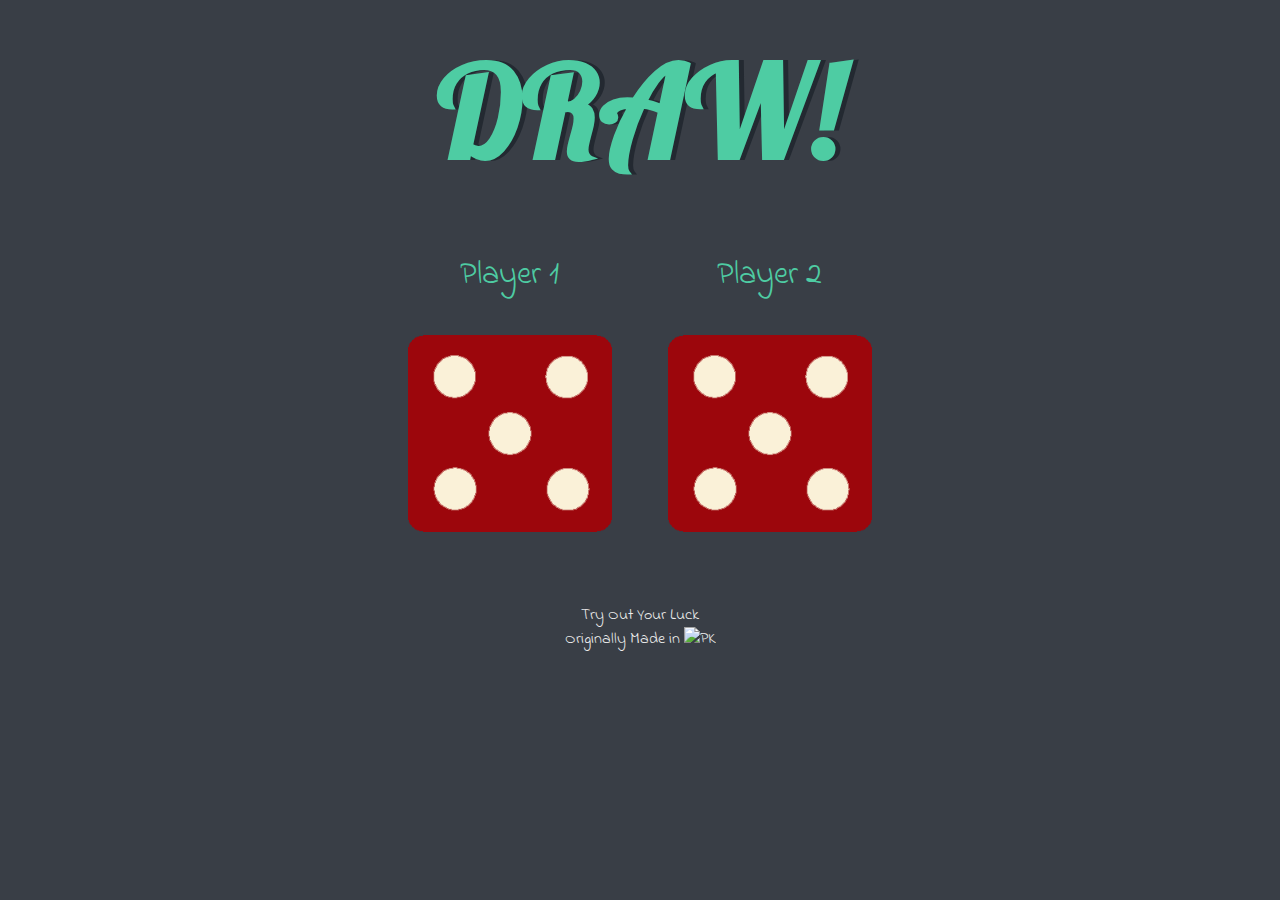
==== Portfolio/Dicee/index.html @ a92daf43 "Add files via upload" ====
<!DOCTYPE html>
<html lang="en" dir="ltr">

<head>
  <meta charset="utf-8">
  <title>Dicee</title>
  <link rel="stylesheet" href="styles.css">
  <link href="https://fonts.googleapis.com/css?family=Indie+Flower|Lobster" rel="stylesheet">

</head>

<body>

  <div class="container">
    <h1>Refresh Me</h1>

    <div class="dice">
      <p>Player 1</p>
      <img class="img1 custom-img" src="images/dice6.png">
    </div>

    <div class="dice">
      <p>Player 2</p>
      <img class="img2 custom-img" src="images/dice6.png">
    </div>

  </div>
  <script src="index.js" charset="utf-8"></script>

</body>

<footer>

  Try Out Your Luck
  <br>
  Originally Made in <img src="images/Flag.png" alt="PK" width= "28px" height= "16px">
</footer>

</html>
---- Portfolio/Dicee/styles.css ----
.container {
  width: 70%;
  margin: auto;
  text-align: center;
}

.dice {
  text-align: center;
  display: inline-block;

}

body {
  background-color: #393E46;
}

h1 {
  margin: 30px;
  font-family: 'Lobster', cursive;
  text-shadow: 5px 0 #232931;
  font-size: 8rem;
  color: #4ECCA3;
}

p {
  font-size: 2rem;
  color: #4ECCA3;
  font-family: 'Indie Flower', cursive;
}

.custom-img {
  width: 80%;
}

footer {
  margin-top: 5%;
  color: #EEEEEE;
  text-align: center;
  font-family: 'Indie Flower', cursive;

}
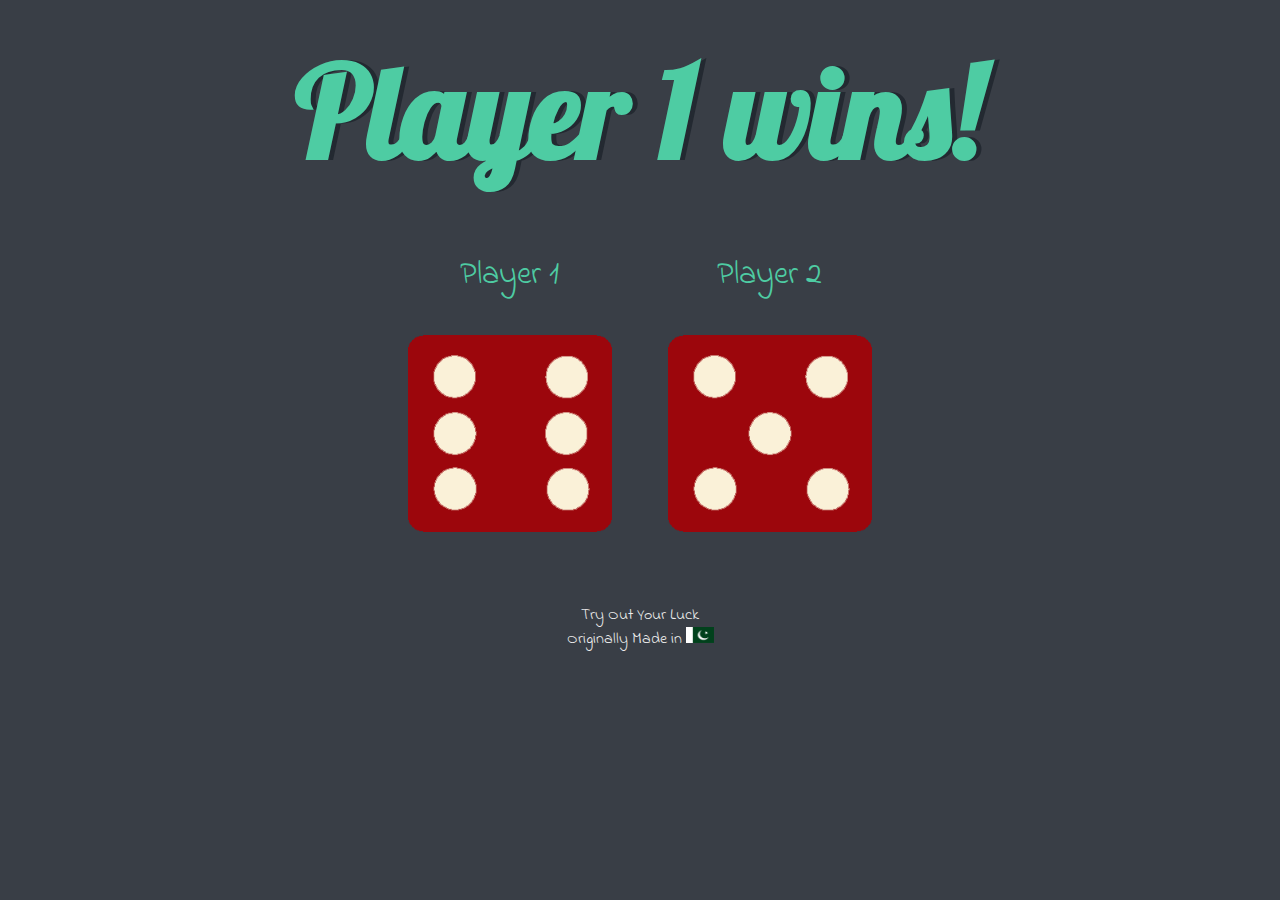
==== commit 646dc999: "Update index.html" ====
--- a/Portfolio/Dicee/index.html
+++ b/Portfolio/Dicee/index.html
@@ -33,7 +33,7 @@
 
   Try Out Your Luck
   <br>
-  Originally Made in <img src="images/Flag.png" alt="PK" width= "28px" height= "16px">
+  Originally Made in <img src="images/Flag.PNG" alt="PK" width= "28px" height= "16px">
 </footer>
 
 </html>
